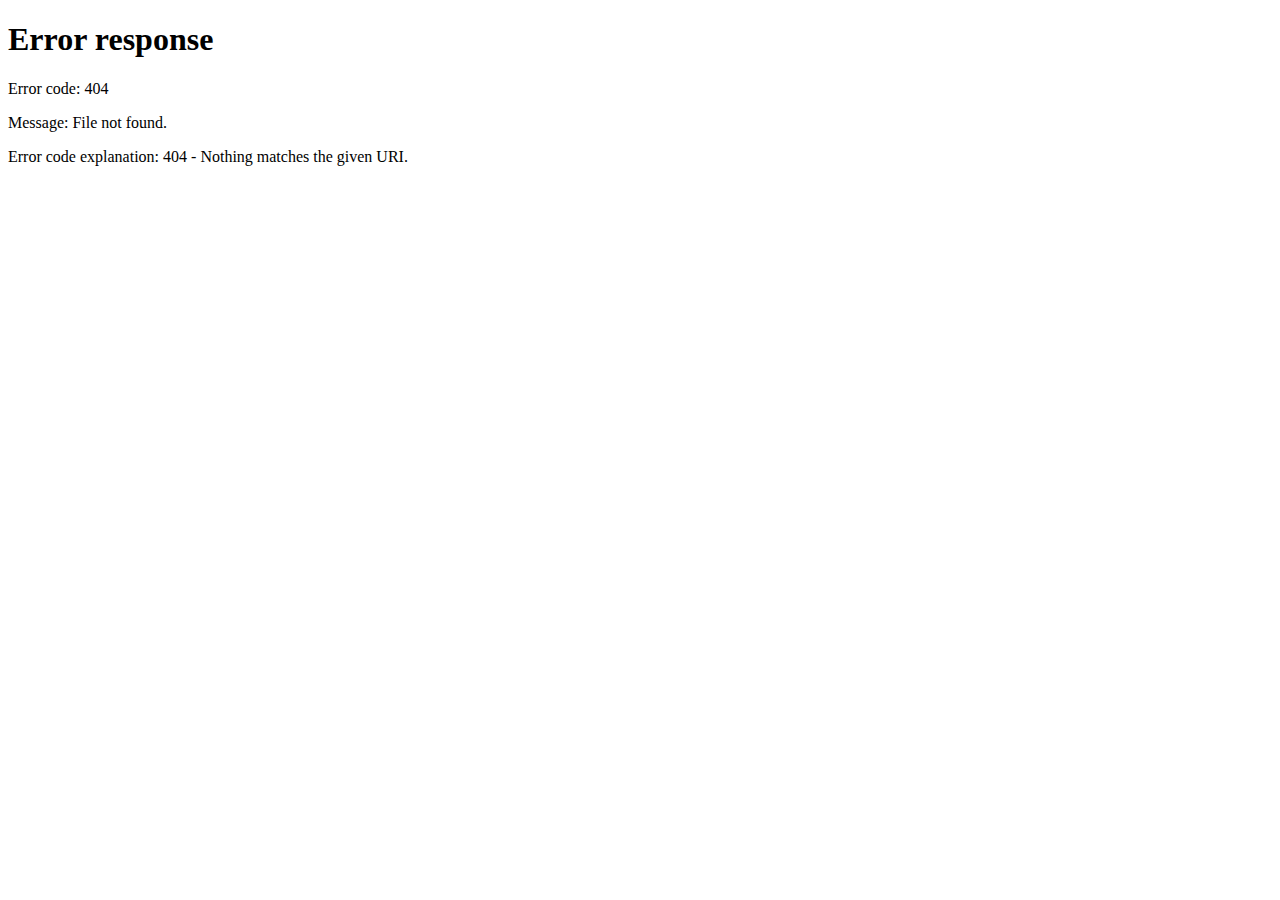
==== dojo/html/englisch/vokabeltest/Quiz.html @ a12c8592 "Initialized the dojo;" ====
<!DOCTYPE html>
<html>
<head>
    <meta charset="UTF-8">
    <link rel="stylesheet" type="text/css" href="css/Quiz.css">
    <title>Quiz</title>
</head>
<body>
    <div class="container">
        <h1>Vokabel</h1>
        <h1><div id="question" class="question-highlight"></div></h1>
        
        <h1>Antwort wählen</h1>
        <div id="answers">
            <button name="answer" id="answer1" onclick="handleAnswerClick(0)"></button>
            <button name="answer" id="answer2" onclick="handleAnswerClick(1)"></button>
            <button name="answer" id="answer3" onclick="handleAnswerClick(2)"></button>
            <button name="answer" id="answer4" onclick="handleAnswerClick(3)"></button>
        </div>
        <div id="controls">
            <button name="cancel" onclick="backToStart()">Übung abbrechen</button>
        </div>
    </div>

    <script src="js/Quiz.js"></script>
    <script>
        Quiz();
    </script>
</body>
</html>
---- dojo/html/englisch/vokabeltest/css/Quiz.css ----
@charset "UTF-8";

.container {
  max-width: 600px;
  margin: 0 auto;
  padding: 20px;
  text-align: center;
}


    
    

h1 {
  font-size: 32px;
  color: #0A3D62;
  text-transform: uppercase;
  margin-bottom: 30px;
}

h2 {
  font-size: 25px;
  color: #0A3D62;
  text-transform: uppercase;
  margin-bottom: 30px;
}

h3 {
  font-size: 32px;
  color: #d7002c;
  text-transform: uppercase;
  margin-bottom: 30px;
}

h4 {
  font-size: 20px;
  color: #ff000a;
  text-transform: uppercase;
  margin-bottom: 30px;
}

h5 {
  font-size: 20px;
  color: #131574;
  text-transform: uppercase;
  margin-bottom: 30px;
}







#question {
  font-size: 24px;
  margin-bottom: 20px;
  color: #2C3A47;
  font-weight: bold;
  font-family: Arial, Helvetica, sans-serif; /* Hier die gewünschte Schriftart einfügen */
}
input[type="text"] {
  display: block;
  width: 100%;
  margin-bottom: 10px;
  padding: 12px;
  font-size: 18px;
  background-color: grey;
  color: #fff;
  border: none;
  border-radius: 8px;
  cursor: pointer;
  transition: background-color 0.3s ease;
}
input[type="text"]:hover {
  display: block;
  width: 100%;
  margin-bottom: 10px;
  padding: 12px;
  font-size: 18px;
  background-color: black;
  color: #fff;
  border: none;
  border-radius: 8px;
  cursor: pointer;
  transition: background-color 0.3s ease;
}
#answers button {
  display: block;
  width: 105%;
 
  margin-bottom: 10px;
  padding: 12px;
  font-size: 18px;
  background-color: #58B19F;
  color: #fff;
  border: none;
  border-radius: 8px;
  cursor: pointer;
  transition: background-color 0.3s ease;
}

#answers button:hover {
  background-color: #3E8C85;
}

/* Hervorhebung der Frage */
.question-highlight {
  font-weight: bold;
  color: #58B19F;
  text-decoration: underline;
}
.custom-select { position: relative; display: inline-block; width: 100%; /* Setzt die Breite auf 100% */
margin-bottom: 10px; }

.custom-select select {
  display: block;
  width: 100%;
  padding: 12px;
  font-size: 18px;
  background-color: #58B19F;
  color: #fff;
  border: none;
  border-radius: 8px;
  cursor: pointer;
  transition: background-color 0.3s ease;
  -webkit-appearance: none; /* Entfernt das Standard-Styling */
  -moz-appearance: none;
  appearance: none;
}

.custom-select::after {
  content: '\25BC'; /* Unicode-Zeichen für den Pfeil nach unten */
  position: absolute;
  top: 50%;
  right: 12px;
  transform: translateY(-50%);
  font-size: 24px;
  color: #fff;
}

.custom-select select:hover {
  background-color: #3E8C85;
}
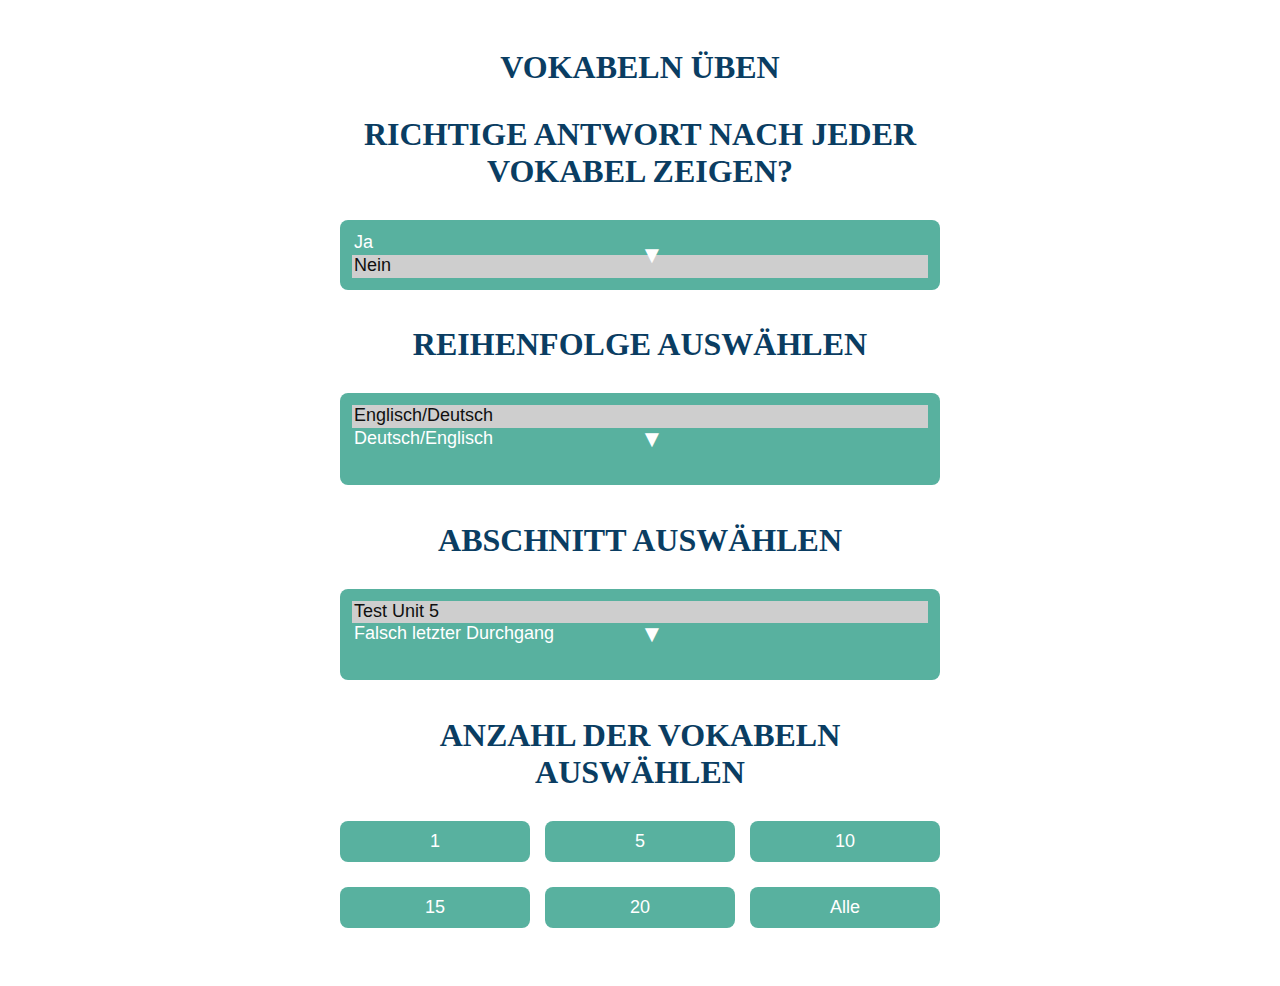
==== commit 587e902a: "Updated vocabulary test app;" ====
--- a/dojo/html/englisch/vokabeltest/Quiz.html
+++ b/dojo/html/englisch/vokabeltest/Quiz.html
@@ -2,7 +2,8 @@
 <html>
 <head>
     <meta charset="UTF-8">
-    <link rel="stylesheet" type="text/css" href="css/Quiz.css">
+    <meta name="viewport" content="width=device-width, initial-scale=1.0">
+    <link rel="stylesheet" type="text/css" href="css/QuizButtons.css">
     <title>Quiz</title>
 </head>
 <body>
--- a/dojo/html/englisch/vokabeltest/css/QuizButtons.css
+++ b/dojo/html/englisch/vokabeltest/css/QuizButtons.css
@@ -0,0 +1,146 @@
+@charset "UTF-8";
+
+/* Allgemeine Stile für Desktop (über 1000px) */
+@media screen and (min-width: 501px) {
+  body {
+    margin: 0;
+    padding: 0;
+    font-family: Arial, Helvetica, sans-serif;
+    background-color: #f9f9f9;
+  }
+
+  .container {
+    max-width: 600px;
+    margin: 0 auto;
+    text-align: center;
+   
+  }
+
+  h1 {
+    font-size: 32px;
+    color: #0A3D62;
+    text-transform: uppercase;
+    margin-bottom: 30px;
+  }
+
+  #question {
+    font-size: 24px;
+    margin-bottom: 20px;
+    color: #2C3A47;
+    font-weight: bold;
+  }
+
+  #answers button {
+    display: block;
+    width: 100%;
+    margin-bottom: 10px;
+    padding: 12px;
+    font-size: 18px;
+    background-color: #58B19F;
+    color: #fff;
+    border: none;
+    border-radius: 8px;
+    cursor: pointer;
+    transition: background-color 0.3s ease;
+  }
+
+  #answers button:hover {
+    background-color: #3E8C85;
+  }
+
+  #controls button {
+    display: block;
+    width: 100%;
+    padding: 12px;
+    font-size: 18px;
+    background-color: #d7002c;
+    color: #fff;
+    border: none;
+    border-radius: 8px;
+    cursor: pointer;
+    transition: background-color 0.3s ease;
+  }
+
+  #controls button:hover {
+    background-color: #b80026;
+  }
+}
+
+/* Stile für Smartphones (bis maximal 1000px) */
+@media screen and (max-width: 500px) {
+  body {
+    margin: 0;
+    padding: 0;
+    font-family: Arial, Helvetica, sans-serif;
+    background-color: #ffffff;
+    height: 100vh; /* Füllt die gesamte Bildschirmhöhe */
+  }
+
+  .container {
+    width: 100%;
+    height: 100%; /* Container füllt den gesamten Bildschirm */
+    display: flex;
+    flex-direction: column;
+    justify-content: center;
+    align-items: center;
+    padding: 10px;
+    box-sizing: border-box; /* Padding wird in der Höhe berücksichtigt */
+  }
+
+  h1 {
+    font-size: 6vw; /* Dynamische Schriftgröße basierend auf der Bildschirmbreite */
+    margin-bottom: 5vw;
+  }
+
+  #question {
+    font-size: 5vw;
+    margin-bottom: 4vw;
+    text-align: center;
+  }
+
+  #answers {
+    display: flex;
+    flex-direction: column;
+    justify-content: space-between;
+    flex-grow: 1; /* Füllt den verfügbaren Platz */
+    width: 100%;
+  }
+
+  #answers button {
+    flex-grow: 1; /* Jeder Button füllt gleichmäßig den Platz */
+    margin-bottom: 4px; /* Kleiner Abstand zwischen Buttons */
+    padding: 0; /* Kein Padding, da der Button automatisch wächst */
+    font-size: 5vw; /* Dynamische Schriftgröße */
+    background-color: #58B19F;
+    color: #fff;
+    border: none;
+    border-radius: 0; /* Keine Abrundungen, damit es den Platz perfekt ausfüllt */
+    cursor: pointer;
+    transition: background-color 0.3s ease;
+  }
+
+  #answers button:hover {
+    background-color: #3E8C85;
+  }
+
+  #controls {
+    width: 100%;
+    margin-top: 10px;
+  }
+
+  #controls button {
+    width: 100%;
+    padding: 15px;
+    font-size: 5vw;
+    background-color: #d7002c;
+    color: #fff;
+    border: none;
+    border-radius: 6px;
+    cursor: pointer;
+    transition: background-color 0.3s ease;
+  }
+
+  #controls button:hover {
+    background-color: #b80026;
+  }
+}
